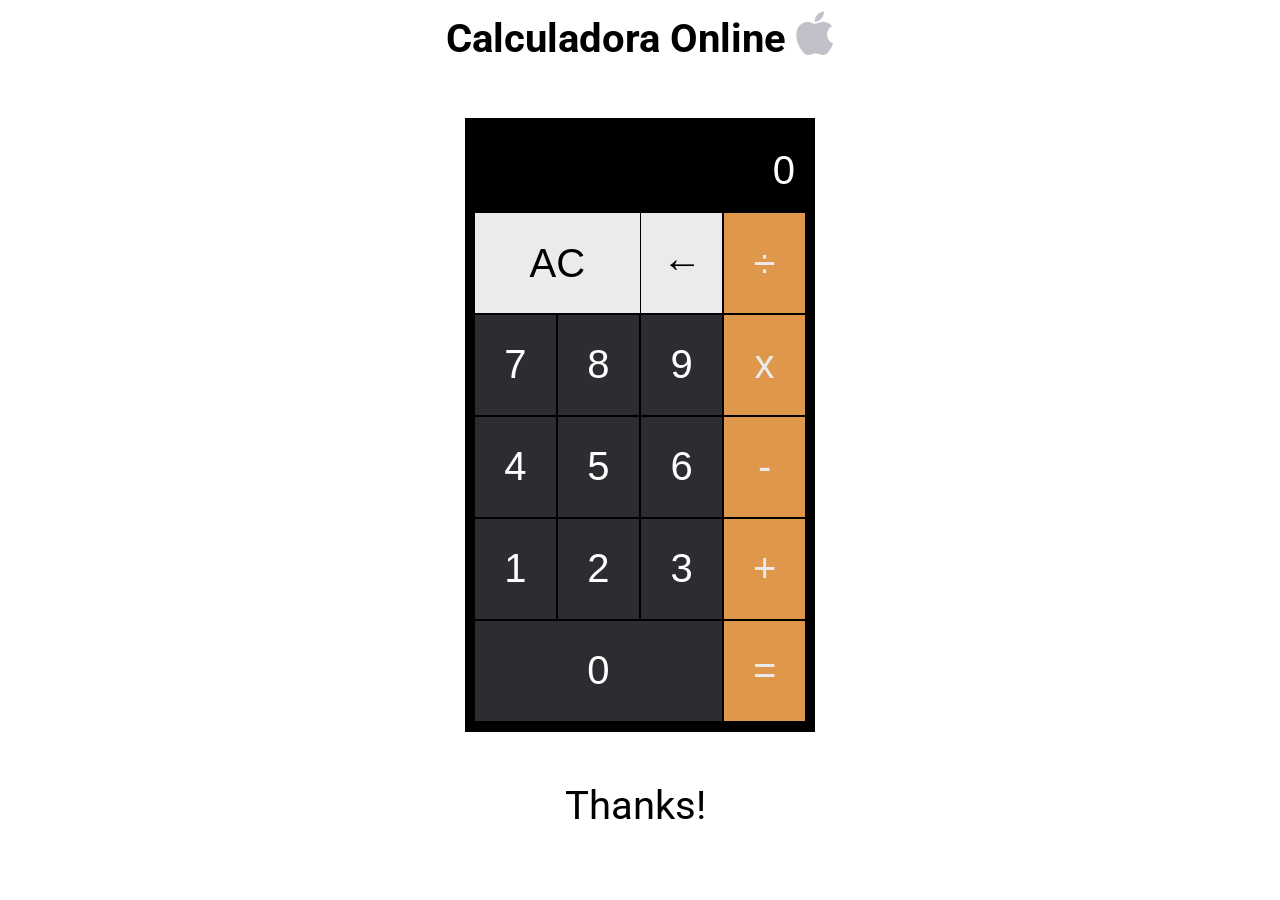
==== app/index.html @ 0eb7712c "structuring web app" ====
<!DOCTYPE html>
<html lang="en">
  <head>
    <meta charset="UTF-8">
    <meta name="viewport" content="width=device-width, initial-scale=1.0">
    
    <title>Basic Calculator</title>
    <!-- project styles -->
    <link rel="stylesheet" href="/css/reset.css">
    <link rel="stylesheet" href="/css/base.css">
    <link rel="stylesheet" href="/css/block/header.css">
    <link rel="stylesheet" href="/css/block/calculator.css">
    <link rel="stylesheet" href="/css/block/footer.css">

    <!-- font-awesome style -->
    <link rel="stylesheet" href="https://use.fontawesome.com/releases/v5.13.0/css/all.css">
  </head>

  <body>
    <header id="container" class="header">
      <div class="header-wrapp">
        <h1 class="header-title"></i>Calculadora Online</h1>
        <i class="fab fa-apple header-icon"></i>
      </div>
    </header>
    
    <section id="container">
      <div class="calculator">
        <div class="calculator-screen">
          0
        </div>
        <div class="calculator-buttons">
          <div class="calculator-buttons-row">
            <button class="calculator-button calculator-button-special double ">AC</button>
            <button class="calculator-button calculator-button-special">←</button>
            <button class="calculator-button">÷</button>
          </div>
          <div class="calculator-buttons-row">
            <button class="calculator-button">7</button>
            <button class="calculator-button">8</button>
            <button class="calculator-button">9</button>
            <button class="calculator-button">x</i></button>
          </div>
          <div class="calculator-buttons-row">
            <button class="calculator-button">4</button>
            <button class="calculator-button">5</button>
            <button class="calculator-button">6</button>
            <button class="calculator-button">-</button>
          </div>
          <div class="calculator-buttons-row">
            <button class="calculator-button">1</button>
            <button class="calculator-button">2</button>
            <button class="calculator-button">3</button>
            <button class="calculator-button">+</button>
          </div>
          <div class="calculator-buttons-row">
            <button class="calculator-button triple">0</button>
            <button class="calculator-button">=</button>
          </div>
        </div>
      </div>
    </section>

    <footer id="container" class="footer">
      <div class="footer-wrapp">
        <span class="footer-message">Thanks!</span>
      </div>
    </footer>
  
  <script src="./javascript/block/calculator.js"></script>
  </body>
</html>
---- css/base.css ----
#container {
  padding: 0 10%;
}
---- css/block/header.css ----
.header{
  height: 60px;
}

.header-wrapp{
  display: flex;
  align-items: center;
  justify-content: center;
  margin-top: 8px;
  background-color: #fff;
}

.header-title{
  font-size: 40px;
  color: #000;
  margin-right: 10px;
}

.header-icon{
  font-size: 50px;
  color: #c1c1ca;
  vertical-align: middle;
  padding-bottom: 10px;
}
---- css/block/calculator.css ----
.calculator{
  font-family: Helvetica, Arial, sans-serif;
  margin: 50px auto;
  width: 350px;
  background-color: #000;
  color:#fff;
  border:10px dotted rgba(14, 13, 13,0.02);
}

.calculator-screen{
  font-size: 40px;
  text-align: right;
  padding: 20px 10px;
}

.calculator-buttons-row{
  display: flex;
  justify-content: space-between;
  align-content: stretch;
  margin-bottom: 0.57%;
}

.calculator-button{
  background-color: #2d2d31;
  color: #fff;
  height: 100px;
  width: 24.5%;
  border: none;
  border-radius: 0;
  font-size: 40px;
  cursor: pointer;
}

.calculator-button:hover{
  background-color: #3c3c42;
}

.calculator-button:active{
  background-color: #202022;
}

.calculator-button:last-child{
  background-color: #df974b;
  color: #ebebed;
}

.calculator-button:last-child:hover{
  background-color: #dfb07f;
}

.calculator-button:last-child:active{
  background-color: #dd8d34;
}

.calculator-button-special{
  background-color:#ebebed;
  color: black;
}

.calculator-button-special:hover{
  background-color:#c2c2c5;
  color: black;
}

.calculator-button-special:active{
  background-color:#f4f4f7;
  color: black;
}


.double{
  width: 49.9%;
}

.triple{
  width: 74.8%;
}
---- css/block/footer.css ----
.footer{
  height: 60px;
}

.footer-wrapp{
  display: flex;
  align-items: center;
  justify-content: center;
  margin-top: 8px;
  background-color: #fff;
}

.footer-message{
  font-size: 40px;
  color: #000;
  margin-right: 10px;
}
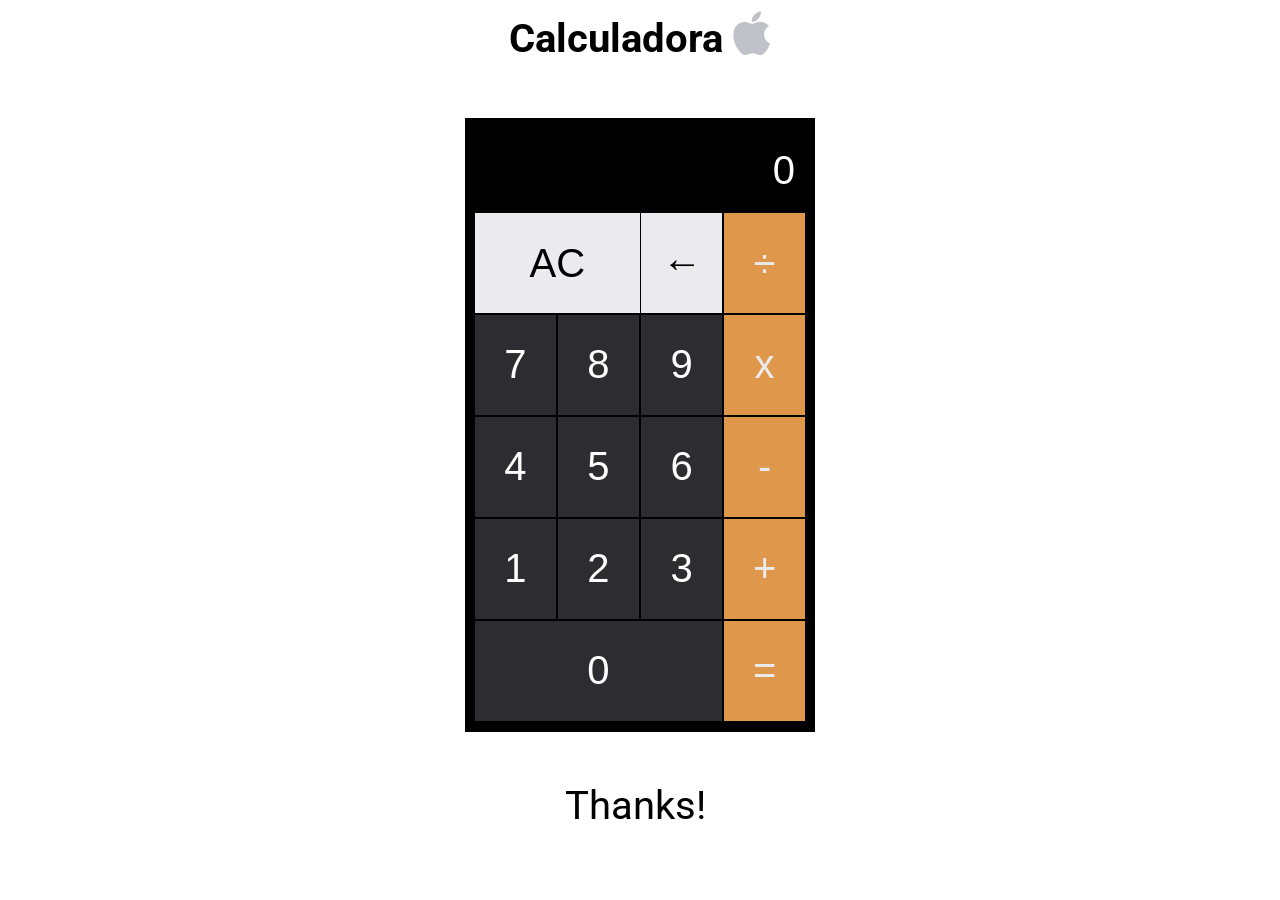
==== commit 4756bbd8: "repairing html details" ====
--- a/app/index.html
+++ b/app/index.html
@@ -6,20 +6,20 @@
     
     <title>Basic Calculator</title>
     <!-- project styles -->
-    <link rel="stylesheet" href="/css/reset.css">
-    <link rel="stylesheet" href="/css/base.css">
-    <link rel="stylesheet" href="/css/block/header.css">
-    <link rel="stylesheet" href="/css/block/calculator.css">
-    <link rel="stylesheet" href="/css/block/footer.css">
+    <link rel="stylesheet" href="./css/reset.css">
+    <link rel="stylesheet" href="./css/base.css">
+    <link rel="stylesheet" href="./css/block/header.css">
+    <link rel="stylesheet" href="./css/block/calculator.css">
+    <link rel="stylesheet" href="./css/block/footer.css">
 
     <!-- font-awesome style -->
     <link rel="stylesheet" href="https://use.fontawesome.com/releases/v5.13.0/css/all.css">
   </head>
 
   <body>
-    <header id="container" class="header">
+    <header class="header">
       <div class="header-wrapp">
-        <h1 class="header-title"></i>Calculadora Online</h1>
+        <h1 class="header-title"></i>Calculadora</h1>
         <i class="fab fa-apple header-icon"></i>
       </div>
     </header>
@@ -61,7 +61,7 @@
       </div>
     </section>
 
-    <footer id="container" class="footer">
+    <footer class="footer">
       <div class="footer-wrapp">
         <span class="footer-message">Thanks!</span>
       </div>
--- a/app/css/base.css
+++ b/app/css/base.css
@@ -0,0 +1,3 @@
+#container {
+  padding: 0 10%;
+}
--- a/app/css/block/header.css
+++ b/app/css/block/header.css
@@ -0,0 +1,25 @@
+
+.header{
+  height: 60px;
+}
+
+.header-wrapp{
+  display: flex;
+  align-items: center;
+  justify-content: center;
+  margin-top: 8px;
+  background-color: #fff;
+}
+
+.header-title{
+  font-size: 40px;
+  color: #000;
+  margin-right: 10px;
+}
+
+.header-icon{
+  font-size: 50px;
+  color: #c1c1ca;
+  vertical-align: middle;
+  padding-bottom: 10px;
+}
--- a/app/css/block/calculator.css
+++ b/app/css/block/calculator.css
@@ -0,0 +1,78 @@
+
+.calculator{
+  font-family: Helvetica, Arial, sans-serif;
+  margin: 50px auto;
+  width: 350px;
+  background-color: #000;
+  color:#fff;
+  border:10px dotted rgba(14, 13, 13,0.02);
+}
+
+.calculator-screen{
+  font-size: 40px;
+  text-align: right;
+  padding: 20px 10px;
+}
+
+.calculator-buttons-row{
+  display: flex;
+  justify-content: space-between;
+  align-content: stretch;
+  margin-bottom: 0.57%;
+}
+
+.calculator-button{
+  background-color: #2d2d31;
+  color: #fff;
+  height: 100px;
+  width: 24.5%;
+  border: none;
+  border-radius: 0;
+  font-size: 40px;
+  cursor: pointer;
+}
+
+.calculator-button:hover{
+  background-color: #3c3c42;
+}
+
+.calculator-button:active{
+  background-color: #202022;
+}
+
+.calculator-button:last-child{
+  background-color: #df974b;
+  color: #ebebed;
+}
+
+.calculator-button:last-child:hover{
+  background-color: #dfb07f;
+}
+
+.calculator-button:last-child:active{
+  background-color: #dd8d34;
+}
+
+.calculator-button-special{
+  background-color:#ebebed;
+  color: black;
+}
+
+.calculator-button-special:hover{
+  background-color:#c2c2c5;
+  color: black;
+}
+
+.calculator-button-special:active{
+  background-color:#f4f4f7;
+  color: black;
+}
+
+
+.double{
+  width: 49.9%;
+}
+
+.triple{
+  width: 74.8%;
+}
--- a/app/css/block/footer.css
+++ b/app/css/block/footer.css
@@ -0,0 +1,17 @@
+.footer{
+  height: 60px;
+}
+
+.footer-wrapp{
+  display: flex;
+  align-items: center;
+  justify-content: center;
+  margin-top: 8px;
+  background-color: #fff;
+}
+
+.footer-message{
+  font-size: 40px;
+  color: #000;
+  margin-right: 10px;
+}
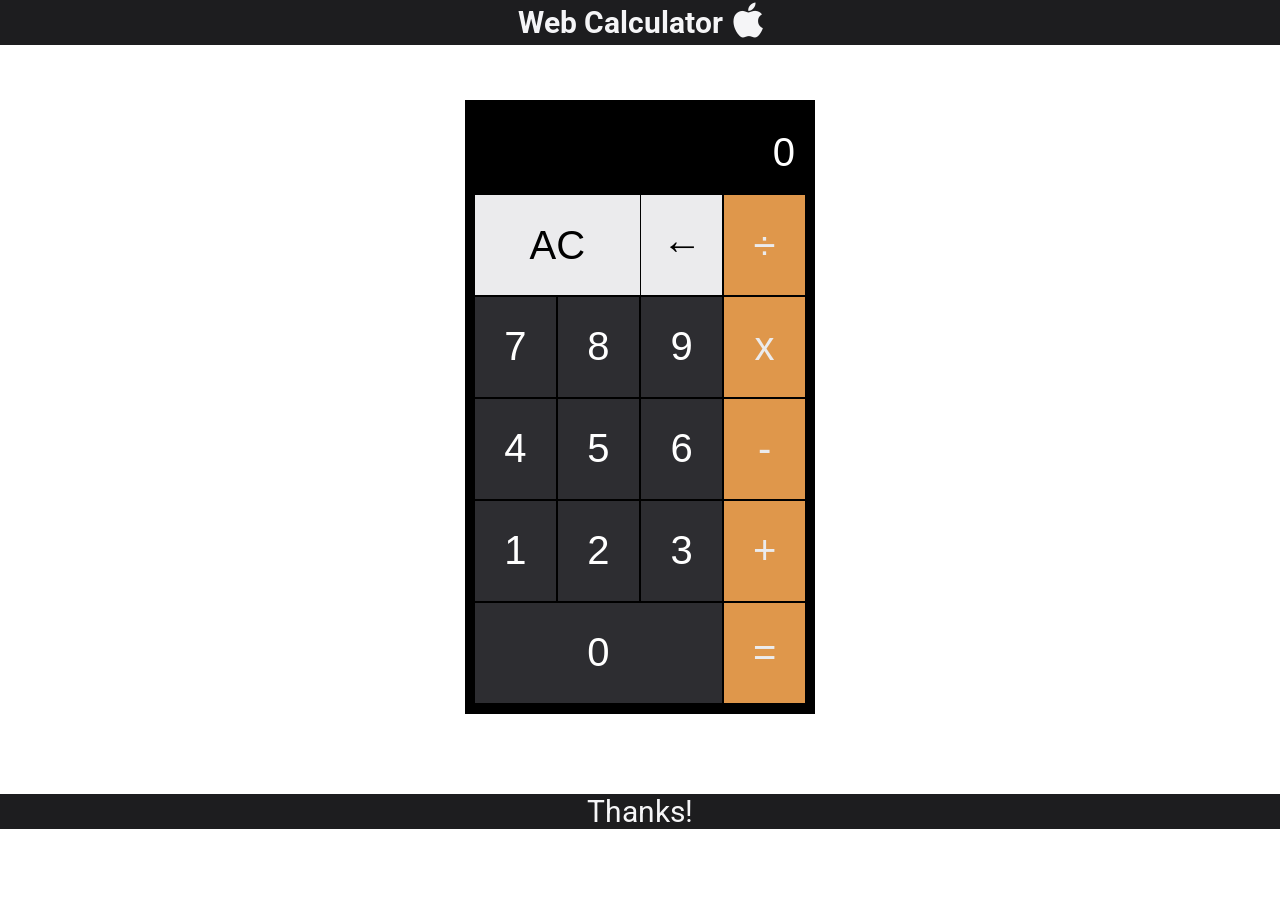
==== commit 86c393f4: "Merge pull request #3 from LucasPereiraMiranda/docs/update-readme Docs/update readme" ====
--- a/app/index.html
+++ b/app/index.html
@@ -19,7 +19,7 @@
   <body>
     <header class="header">
       <div class="header-wrapp">
-        <h1 class="header-title"></i>Calculadora</h1>
+        <h1 class="header-title"></i>Web Calculator</h1>
         <i class="fab fa-apple header-icon"></i>
       </div>
     </header>
--- a/app/css/block/header.css
+++ b/app/css/block/header.css
@@ -1,25 +1,25 @@
 
 .header{
-  height: 60px;
+  height: 20px;
+  background-color: #1d1d1f;
 }
 
 .header-wrapp{
   display: flex;
   align-items: center;
   justify-content: center;
-  margin-top: 8px;
-  background-color: #fff;
+  background-color: #1d1d1f;
 }
 
 .header-title{
-  font-size: 40px;
-  color: #000;
+  font-size: 30px;
+  color: #f5f5f7;
   margin-right: 10px;
 }
 
 .header-icon{
-  font-size: 50px;
-  color: #c1c1ca;
+  font-size: 40px;
+  color: #f5f5f7;
   vertical-align: middle;
-  padding-bottom: 10px;
+  padding-bottom: 5px;
 }
--- a/app/css/block/calculator.css
+++ b/app/css/block/calculator.css
@@ -1,7 +1,7 @@
 
 .calculator{
   font-family: Helvetica, Arial, sans-serif;
-  margin: 50px auto;
+  margin: 80px auto;
   width: 350px;
   background-color: #000;
   color:#fff;
--- a/app/css/block/footer.css
+++ b/app/css/block/footer.css
@@ -1,17 +1,15 @@
 .footer{
-  height: 60px;
+  margin-top: 8px;
+  background-color: #1d1d1f;
 }
 
 .footer-wrapp{
   display: flex;
   align-items: center;
   justify-content: center;
-  margin-top: 8px;
-  background-color: #fff;
 }
 
 .footer-message{
-  font-size: 40px;
-  color: #000;
-  margin-right: 10px;
+  font-size: 30px;
+  color: #f5f5f7;
 }
